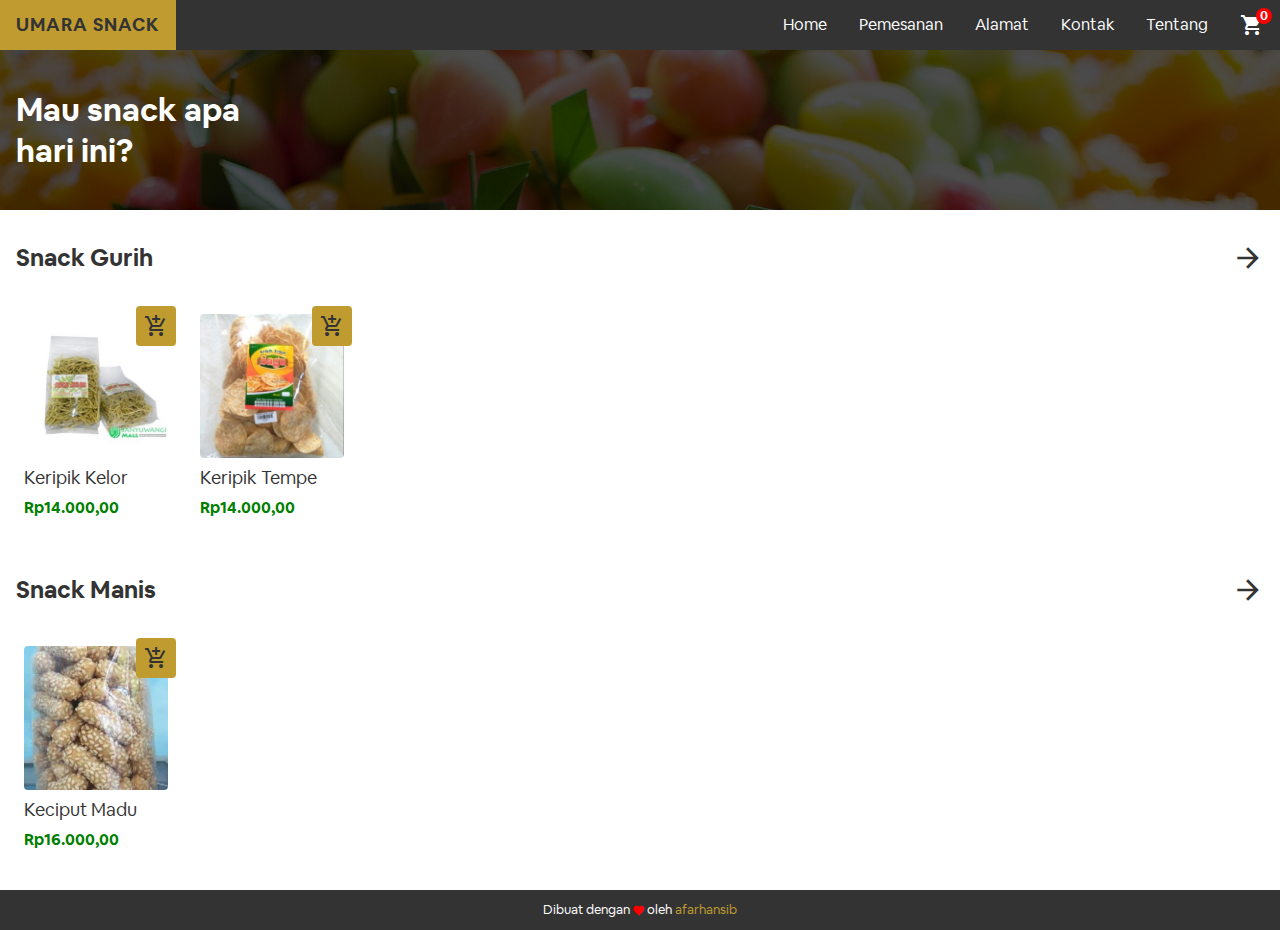
==== index.html @ 9baa284c "initial commit" ====
<!DOCTYPE html>
<html lang="en">

<head>
  <meta charset="utf-8">
  <title>Umara Snack</title>
  <meta name="description" content="Umara Snack Web Client">
  <meta name="viewport" content="width=device-width, minimum-scale=1.0, initial-scale=1.0, user-scalable=yes">
  <meta name="mobile-web-app-capable" content="yes">
  <meta name="apple-mobile-web-app-capable" content="yes">
  <meta name="application-name" content="Umara Snack">
  <meta name="apple-mobile-web-app-title" content="Umara Snack">
  <meta name="theme-color" content="#bf9b30">
  <meta name="msapplication-navbutton-color" content="#bf9b30">
  <meta name="apple-mobile-web-app-status-bar-style" content="black-translucent">
  <meta name="msapplication-starturl" content="/index.html">
  <link rel="stylesheet" href="assets/css/main.css" />
  <link rel="manifest" href="manifest.json">
  <link rel="icon" sizes="72x72" href="assets/img/icons/icon-72x72.png">
  <link rel="apple-touch-icon" sizes="72x72" href="assets/img/icons/icon-72x72.png">
  <link rel="icon" sizes="96x96" href="assets/img/icons/icon-96x96.png">
  <link rel="apple-touch-icon" sizes="96x96" href="assets/img/icons/icon-96x96.png">
  <link rel="icon" sizes="128x128" href="assets/img/icons/icon-128x128.png">
  <link rel="apple-touch-icon" sizes="128x128" href="assets/img/icons/icon-128x128.png">
  <link rel="icon" sizes="144x144" href="assets/img/icons/icon-144x144.png">
  <link rel="apple-touch-icon" sizes="144x144" href="assets/img/icons/icon-144x144.png">
  <link rel="icon" sizes="152x152" href="assets/img/icons/icon-152x152.png">
  <link rel="apple-touch-icon" sizes="152x152" href="assets/img/icons/icon-152x152.png">
  <link rel="icon" sizes="192x192" href="assets/img/icons/icon-192x192.png">
  <link rel="apple-touch-icon" sizes="192x192" href="assets/img/icons/icon-192x192.png">
  <link rel="icon" sizes="384x384" href="assets/img/icons/icon-384x384.png">
  <link rel="apple-touch-icon" sizes="384x384" href="assets/img/icons/icon-384x384.png">
  <link rel="icon" sizes="512x512" href="assets/img/icons/icon-512x512.png">
  <link rel="apple-touch-icon" sizes="512x512" href="assets/img/icons/icon-512x512.png">
</head>

<body>
  <div id="blocker"></div>
  <header>
    <nav>
      <div class="nav-desktop-wrapper">
        <a href="#home">Umara Snack</a>
        <ul>
          <li><a href="#home">Home</a></li>
          <li><a href="#pemesanan">Pemesanan</a></li>
          <li><a href="#alamat">Alamat</a></li>
          <li><a href="#kontak">Kontak</a></li>
          <li><a href="#tentang">Tentang</a></li>
          <li>
            <a href="#keranjang" class="cart">
              <i class="material-icons">shopping_cart</i>
              <span class="cart-count">0</span>
            </a>
          </li>
        </ul>
      </div>
      <div class="nav-mobile-wrapper">
        <a class="sidenav-trigger">
          <i class="material-icons">menu</i>
        </a>
        <a href="#home">Umara Snack</a>
        <a href="#keranjang" class="cart">
          <i class="material-icons">shopping_cart</i>
          <span class="cart-count">0</span>
        </a>
      </div>
    </nav>
  </header>
  <ul class="sidenav" id="nav-mobile">
    <!-- <li>
  <div class="img-wrapper">
    <img src="assets/img/icons/icon-512x512.png" alt="Icon UM">
  </div>
</li> -->
    <li><a href="#home">Home</a></li>
    <li><a href="#pemesanan">Pemesanan</a></li>
    <li><a href="#alamat">Alamat</a></li>
    <li><a href="#kontak">Kontak</a></li>
    <li><a href="#tentang">Tentang</a></li>
    <li id="install-banner">
      <a class="btn" id="install-btn">Install Aplikasi</a>
    </li>
  </ul>
  <main>
    <div class="lds-grid">
      <div></div>
      <div></div>
      <div></div>
      <div></div>
      <div></div>
      <div></div>
      <div></div>
      <div></div>
      <div></div>
    </div>
  </main>
  <footer title="27 Mei 2020 - 28 Mei 2020">
    <p>Dibuat dengan</p>
    <i class="material-icons">favorite</i>
    <p> oleh
      <a rel="noreferrer" href="https://afarhansib.github.io/" target="_blank">afarhansib</a>
    </p>
  </footer>
  <script src="assets/js/main.js"></script>
  <script src="assets/js/api.js"></script>
  <script src="assets/js/router.js"></script>
  <script src="assets/js/helper.js"></script>
</body>

</html>
---- assets/css/main.css ----
/*load fonts*/

@font-face {
  font-family: 'Airbnb Cereal';
  src: url('../fonts/AirbnbCereal-Book.ttf') format('truetype');
  font-weight: normal;
  font-style: normal;
  font-display: swap;
}

@font-face {
  font-family: 'Airbnb Cereal';
  src: url('../fonts/AirbnbCereal-Bold.ttf') format('truetype');
  font-weight: bold;
  font-style: normal;
  font-display: swap;
}

@font-face {
  font-family: 'Material Icons';
  src: url('../fonts/MaterialIcons-Regular.ttf') format('truetype');
  font-style: normal;
  font-weight: 400;
  font-display: swap;
}

/*material icon*/

.material-icons {
  font-family: 'Material Icons';
  font-weight: normal;
  font-style: normal;
  font-size: 24px;
  display: inline-block;
  line-height: 1;
  text-transform: none;
  letter-spacing: normal;
  word-wrap: normal;
  white-space: nowrap;
  direction: ltr;
  -webkit-font-smoothing: antialiased;
  text-rendering: optimizeLegibility;
  -moz-osx-font-smoothing: grayscale;
  font-feature-settings: 'liga';
}

* {
  margin: 0;
  padding: 0;
  transition: .2s;
  box-sizing: border-box;
  text-decoration: none;
  color: var(--color-text);
  font-family: "Airbnb Cereal", sans-serif;
  /*box-shadow: 0 0 0 1px red;*/
}

:root {
  --color-theme: #bf9b30;
  --color-text: #333333;
  --color-white: #ffffff;
  --color-white-hover: #efefef;
  --color-black: #333333;
  --color-theme-hover: #ecc44a;
}

html {
  height: -webkit-fill-available;
}

body {
  position: relative;
  min-height: 100vh;
  min-height: -webkit-fill-available;


}

img {
  width: 100%;
}

body {
  background-color: var(--color-white);
}

a {
  color: var(--color-theme);
}

header {
  position: fixed;
  width: 100%;
  z-index: 9;
}

li#install-banner {
  position: absolute;
  bottom: 0;
  display: none;
  width: 15rem;
  text-align: center;
  padding: 1rem;
}

a.btn,
button.btn {
  background-color: var(--color-theme);
  font-weight: bold;
  text-transform: uppercase;
  letter-spacing: 1px;
  color: var(--color-black) !important;
  cursor: pointer;
  border-radius: 4px;
  -webkit-user-select: none;
  border: none;
  padding: 0.5rem;
}

a.btn:hover,
button.btn:hover {
  background-color: var(--color-theme-hover) !important;
  transform: scale(1.02);
}

[class*='nav'] {
  -webkit-user-select: none;
}

.nav-desktop-wrapper {
  display: none;
}

.nav-desktop-wrapper {
  justify-content: space-between;
  height: 50px;
  background-color: var(--color-black);
}

.nav-desktop-wrapper a {
  color: var(--color-white);
}

.nav-desktop-wrapper a:hover {
  background-color: var(--color-theme);
  color: var(--color-text);
}

.nav-desktop-wrapper>a {
  text-transform: uppercase;
  font-weight: bold;
  font-size: large;
  padding: 0 1rem;
  letter-spacing: 1px;
  line-height: 50px;
}

.nav-desktop-wrapper ul {
  display: flex;
  list-style-type: none;
}

.nav-desktop-wrapper ul li a {
  display: block;
  padding: 0 1rem;
  line-height: 50px;
}

.nav-desktop-wrapper ul li a i {
  color: var(--color-white);
  display: block;
  line-height: 50px;
}

#blocker {
  position: fixed;
  width: 100%;
  height: 100%;
  background-color: var(--color-black);
  z-index: 10;
  opacity: 0;
  pointer-events: none;
}

#blocker.show {
  opacity: 0.8;
  pointer-events: all;
}

.sidenav {
  height: 100%;
  /*width: 0;*/
  width: 15rem;
  position: fixed;
  z-index: 11;
  top: 0;
  /*left: 0;*/
  left: -15rem;
  overflow-x: hidden;
  background-color: var(--color-black);
}

.sidenav.show {
  /*width: 15rem;*/
  box-shadow: 10px 0px 20px 0 rgba(0, 0, 0, .2);
  left: 0;
}

.sidenav .img-wrapper {
  padding: 2rem;
  text-align: center;
}

.sidenav img {
  width: 60%;
}

a.cart {
  position: relative;
}

.cart span {
  position: absolute;
  top: 0.5rem;
  right: 0.5rem;
  display: block;
  background-color: red;
  padding: 0.5rem 0.25rem;
  font-size: small;
  line-height: 0rem;
  height: 1rem;
  border-radius: 50%;
  font-weight: bold;
  color: var(--color-white);
}

.sidenav a {
  color: var(--color-white);
  display: block;
  padding: 1rem;
}

.sidenav a:hover {
  color: var(--color-text);
  background-color: var(--color-theme);
}

.nav-mobile-wrapper {
  display: flex;
  justify-content: space-between;
  height: 50px;
  background-color: var(--color-black);
}

.nav-mobile-wrapper a {
  color: var(--color-white);
}

.nav-mobile-wrapper a:hover {
  background-color: var(--color-theme);
  color: var(--color-text);
}

.nav-mobile-wrapper a:hover i {
  color: var(--color-text);
}

.nav-mobile-wrapper>a {
  text-transform: uppercase;
  letter-spacing: 1px;
  font-weight: bold;
  font-size: large;
  padding: 0 1rem;
  line-height: 50px;
}

.nav-mobile-wrapper a {
  display: block;
  padding: 0 1rem;
  line-height: 50px;
}

.nav-mobile-wrapper a i {
  color: var(--color-theme);
  display: block;
  line-height: 50px;
}


footer {
  position: absolute;
  width: 100%;
  bottom: 0;
}

main {
  padding-top: 50px;
  padding-bottom: 40px;
}

footer {
  background-color: var(--color-black);
  text-align: center;
  font-size: small;
  height: 40px;
  overflow: hidden;
  display: flex;
  justify-content: center;
}

footer>* {
  color: var(--color-white);
  line-height: 40px;

}

footer i {
  display: block !important;
  padding: 0 2px;
  font-size: small !important;
  color: red;
  line-height: 42px !important;
}

.lds-grid {
  display: block;
  position: absolute;
  width: 80px;
  height: 80px;
  left: calc(50% - 40px);
  top: calc(50% - 40px);
}

.lds-grid div {
  position: absolute;
  width: 16px;
  height: 16px;
  background: var(--color-black);
  animation: lds-grid 1.2s linear infinite;
}

.lds-grid div:nth-child(1) {
  top: 8px;
  left: 8px;
  animation-delay: 0s;
}

.lds-grid div:nth-child(2) {
  top: 8px;
  left: 32px;
  animation-delay: -0.4s;
}

.lds-grid div:nth-child(3) {
  top: 8px;
  left: 56px;
  animation-delay: -0.8s;
}

.lds-grid div:nth-child(4) {
  top: 32px;
  left: 8px;
  animation-delay: -0.4s;
}

.lds-grid div:nth-child(5) {
  top: 32px;
  left: 32px;
  animation-delay: -0.8s;
}

.lds-grid div:nth-child(6) {
  top: 32px;
  left: 56px;
  animation-delay: -1.2s;
}

.lds-grid div:nth-child(7) {
  top: 56px;
  left: 8px;
  animation-delay: -0.8s;
}

.lds-grid div:nth-child(8) {
  top: 56px;
  left: 32px;
  animation-delay: -1.2s;
}

.lds-grid div:nth-child(9) {
  top: 56px;
  left: 56px;
  animation-delay: -1.6s;
}

@keyframes lds-grid {

  0%,
  49% {
    /*opacity: 1;*/
    background-color: var(--color-black);
  }

  50%,
  100% {
    background-color: var(--color-theme);
    /*opacity: 0.5;*/
  }
}

@media screen and (min-width: 700px) {
  .nav-desktop-wrapper {
    display: flex;
  }

  .nav-mobile-wrapper {
    display: none;
  }
}

.container {
  padding: 1rem;
}

/*page home*/
.hero {
  height: 10rem;
  overflow: hidden;
  position: relative;
}

.overlay {
  position: absolute;
  background-color: rgba(0, 0, 0, 0.7);
  width: 100%;
  height: 100%;
  font-weight: bold;
  font-size: xx-large;
  padding: 1rem;
  display: flex;
  align-items: start;
  justify-content: center;
  flex-direction: column;
}

.overlay p {
  color: var(--color-white);
}

.cat-wrapper {
  margin-bottom: 1rem;
}

.cat-wrapper:not(:first-child) {
  margin-top: 2rem;
}

.cat-head {
  display: flex;
  justify-content: space-between;
  padding: 1rem 0;
  overflow: hidden;
  margin-bottom: 1rem;
  border-radius: 4px;
}

.cat-head:hover {
  padding: 1rem;
  background-color: var(--color-theme);
}

span.cat-more i {
  font-size: xx-large;
  display: block;
}

.cat-title {
  font-weight: bold;
  font-size: x-large;
}

a.cat-more i {
  font-size: xx-large !important;
}

.item-wrapper {
  position: relative;
  width: 10rem;
  margin-right: 1rem;
}

a.item {
  display: block;
  width: 10rem;
  margin-right: 0.5rem;
  padding: 0.5rem;
  border-radius: 4px;
}

.cat-item-list {
  display: flex;
  overflow-y: auto;
}

.item-add a.btn {
  width: 100%;
  display: block;
  height: 40px;
  padding: 0.5rem;
  text-align: center;
}

.item-name {
  font-size: large;
  padding: 0.5rem 0;
}

.item-price {
  font-weight: bold;
  color: green;
}

a.item:hover {
  background-color: var(--color-white-hover);
}

.item-thumbnail {
  border-radius: 4px;
  overflow: hidden;
  position: relative;
}

.item-add {
  position: absolute;
  right: 0;
  z-index: 1;
}



.item-thumbnail img {
  display: block;
}
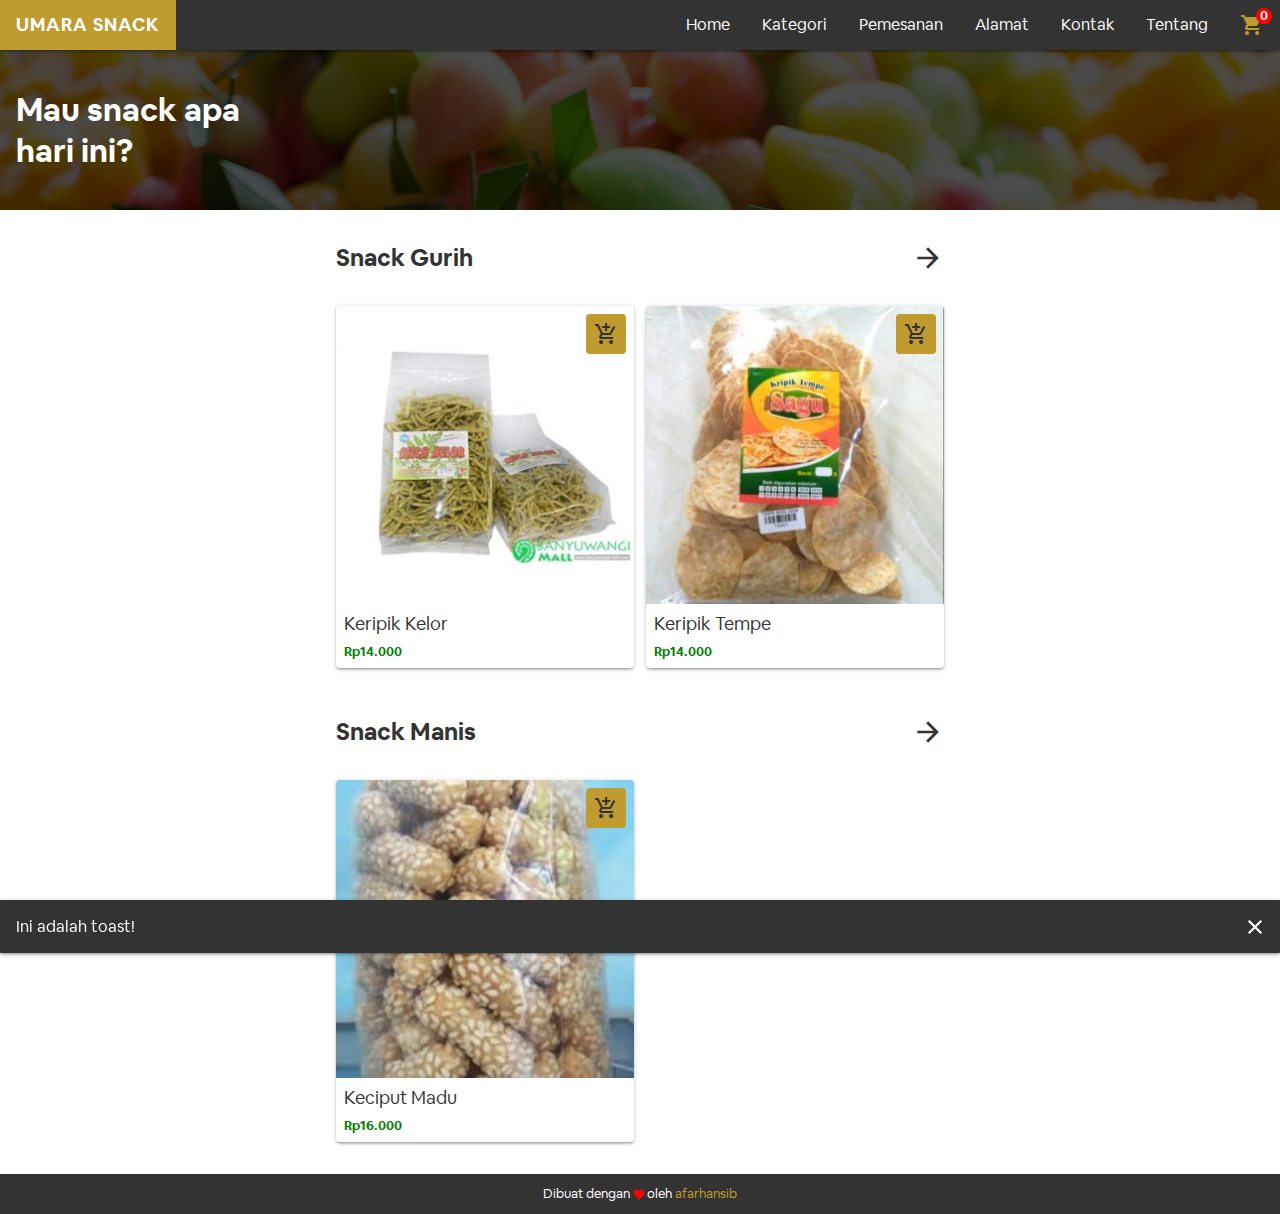
==== commit 498e26fd: "update 1 Juni 2020" ====
--- a/index.html
+++ b/index.html
@@ -42,6 +42,7 @@
         <a href="#home">Umara Snack</a>
         <ul>
           <li><a href="#home">Home</a></li>
+          <li><a href="#kategori">Kategori</a></li>
           <li><a href="#pemesanan">Pemesanan</a></li>
           <li><a href="#alamat">Alamat</a></li>
           <li><a href="#kontak">Kontak</a></li>
@@ -66,21 +67,24 @@
       </div>
     </nav>
   </header>
-  <ul class="sidenav" id="nav-mobile">
+  <div class="sidenav" id="nav-mobile">
     <!-- <li>
   <div class="img-wrapper">
     <img src="assets/img/icons/icon-512x512.png" alt="Icon UM">
   </div>
 </li> -->
-    <li><a href="#home">Home</a></li>
-    <li><a href="#pemesanan">Pemesanan</a></li>
-    <li><a href="#alamat">Alamat</a></li>
-    <li><a href="#kontak">Kontak</a></li>
-    <li><a href="#tentang">Tentang</a></li>
-    <li id="install-banner">
-      <a class="btn" id="install-btn">Install Aplikasi</a>
-    </li>
-  </ul>
+    <ul>
+      <li><a href="#home">Home</a></li>
+      <li><a href="#kategori">Kategori</a></li>
+      <li><a href="#pemesanan">Pemesanan</a></li>
+      <li><a href="#alamat">Alamat</a></li>
+      <li><a href="#kontak">Kontak</a></li>
+      <li><a href="#tentang">Tentang</a></li>
+    </ul>
+    <div id="install-banner">
+      <a class="btn pulse" id="install-btn">Install Aplikasi</a>
+    </div>
+  </div>
   <main>
     <div class="lds-grid">
       <div></div>
@@ -101,7 +105,19 @@
       <a rel="noreferrer" href="https://afarhansib.github.io/" target="_blank">afarhansib</a>
     </p>
   </footer>
+  <div class="toast">
+    <div class="toast-msg">Ini adalah toast!</div>
+    <div class="toast-action">
+      <!-- <div class="toast-action-button">
+  <button class="btn">OK</button>
+</div> -->
+      <div class="toast-close">
+        <button class="btn-clear"><i class="material-icons">close</i></button>
+      </div>
+    </div>
+  </div>
   <script src="assets/js/main.js"></script>
+  <script src="assets/js/db.js"></script>
   <script src="assets/js/api.js"></script>
   <script src="assets/js/router.js"></script>
   <script src="assets/js/helper.js"></script>
--- a/assets/css/main.css
+++ b/assets/css/main.css
@@ -58,10 +58,13 @@
 :root {
   --color-theme: #bf9b30;
   --color-text: #333333;
+  --color-black-hover: #5d5b5b;
   --color-white: #ffffff;
   --color-white-hover: #efefef;
   --color-black: #333333;
   --color-theme-hover: #ecc44a;
+  --color-green: green;
+  --color-theme-hover2: #f3cf63;
 }
 
 html {
@@ -94,8 +97,9 @@
   z-index: 9;
 }
 
-li#install-banner {
+#install-banner {
   position: absolute;
+  /*position: fixed;*/
   bottom: 0;
   display: none;
   width: 15rem;
@@ -120,7 +124,7 @@
 a.btn:hover,
 button.btn:hover {
   background-color: var(--color-theme-hover) !important;
-  transform: scale(1.02);
+  /*transform: scale(1.02);*/
 }
 
 [class*='nav'] {
@@ -143,6 +147,9 @@
 
 .nav-desktop-wrapper a:hover {
   background-color: var(--color-theme);
+}
+
+.nav-desktop-wrapper a:hover i {
   color: var(--color-text);
 }
 
@@ -167,7 +174,7 @@
 }
 
 .nav-desktop-wrapper ul li a i {
-  color: var(--color-white);
+  color: var(--color-theme);
   display: block;
   line-height: 50px;
 }
@@ -193,11 +200,17 @@
   width: 15rem;
   position: fixed;
   z-index: 11;
+  /*padding-bottom: 6rem;*/
   top: 0;
   /*left: 0;*/
   left: -15rem;
   overflow-x: hidden;
   background-color: var(--color-black);
+}
+
+.sidenav ul {
+  height: calc(100% - 5.3125rem);
+  overflow: auto;
 }
 
 .sidenav.show {
@@ -238,6 +251,7 @@
   color: var(--color-white);
   display: block;
   padding: 1rem;
+  width: 100%;
 }
 
 .sidenav a:hover {
@@ -278,6 +292,7 @@
   display: block;
   padding: 0 1rem;
   line-height: 50px;
+  cursor: pointer;
 }
 
 .nav-mobile-wrapper a i {
@@ -311,7 +326,7 @@
 footer>* {
   color: var(--color-white);
   line-height: 40px;
-
+  margin: 0 !important;
 }
 
 footer i {
@@ -420,6 +435,8 @@
 
 .container {
   padding: 1rem;
+  max-width: 640px;
+  margin: auto;
 }
 
 /*page home*/
@@ -445,6 +462,7 @@
 
 .overlay p {
   color: var(--color-white);
+  margin: 0;
 }
 
 .cat-wrapper {
@@ -485,21 +503,23 @@
 
 .item-wrapper {
   position: relative;
-  width: 10rem;
-  margin-right: 1rem;
+  /*width: 10rem;*/
+  /*margin-right: 1rem;*/
 }
 
 a.item {
   display: block;
-  width: 10rem;
-  margin-right: 0.5rem;
-  padding: 0.5rem;
+  /*width: 10rem;*/
+  /*margin-right: 0.5rem;*/
+  /*box-shadow: 1px 1px 2px 0 rgba(0, 0, 0, 0.6);*/
   border-radius: 4px;
 }
 
 .cat-item-list {
-  display: flex;
-  overflow-y: auto;
+  display: grid;
+  /*margin-top: 1rem;*/
+  grid-template-columns: repeat(2, calc(50% - 0.375rem));
+  grid-gap: 0.75rem;
 }
 
 .item-add a.btn {
@@ -512,32 +532,556 @@
 
 .item-name {
   font-size: large;
-  padding: 0.5rem 0;
+  padding: 0.5rem;
 }
 
 .item-price {
   font-weight: bold;
   color: green;
-}
-
-a.item:hover {
+  padding: 0 0.5rem 0.5rem;
+  font-size: small;
+}
+
+.item-thumbnail {
+  border-radius: 4px 4px 0 0;
+  overflow: hidden;
+  position: relative;
+}
+
+.item-add {
+  position: absolute;
+  right: 0.5rem;
+  top: 0.5rem;
+  z-index: 1;
+}
+
+
+
+.item-thumbnail img {
+  display: block;
+}
+
+/* toast */
+.toast {
+  position: fixed;
+  bottom: -53px;
+  background-color: var(--color-black);
+  width: 100%;
+  z-index: 8;
+  display: flex;
+  justify-content: space-between;
+}
+
+.toast.show {
+  bottom: 0;
+}
+
+.toast-msg {
+  color: var(--color-white);
+  padding: 1rem;
+}
+
+.toast-action {
+  display: flex;
+}
+
+button:focus {
+  outline: none;
+}
+
+.toast-action-button {
+  display: flex;
+  justify-content: center;
+  align-items: center;
+}
+
+.toast-close .btn-clear {
+  /* width: 40px; */
+  /* height: 40px; */
+  width: 34px;
+  height: 34px;
+  padding: 0;
+  line-height: 50px;
+}
+
+.btn-clear {
+  background-color: unset !important;
+  border: none;
+  font-weight: bold;
+  color: var(--color-white) !important;
+  text-transform: uppercase;
+  cursor: pointer;
+  letter-spacing: 1px;
+  border-radius: 4px;
+  -webkit-user-select: none;
+}
+
+.btn-clear>i {
+  color: var(--color-white);
+}
+
+.toast-close {
+  width: 50px;
+  display: flex;
+  justify-content: center;
+  align-items: center;
+}
+
+.btn-clear:hover {
+  background-color: var(--color-black-hover) !important;
+}
+
+.product-image {
+  position: relative;
+}
+
+h3.product-price {
+  margin: 0;
+}
+
+.top-bar {
+  position: absolute;
+  width: 100%;
+  height: 40px;
+  display: flex;
+  justify-content: space-between;
+}
+
+.stock-availability {
+  background-color: green;
+  color: var(--color-white);
+  border-radius: 4px;
+  padding: 0 1rem;
+  /* line-height: 40px; */
+  align-items: center;
+  display: flex;
+}
+
+.stock-availability * {
+  color: var(--color-white);
+  /* line-height: 40px; */
+  display: block;
+}
+
+.stock-availability span {
+  margin-right: 10px;
+}
+
+.product-image img {
+  display: block;
+  border-radius: 4px;
+}
+
+h2.product-name {
+  padding: 1rem 0 0.5rem;
+}
+
+h3.product-price {
+  color: green;
+  /* padding: 0.5rem 0; */
+}
+
+p.product-desc {
+  padding-top: 1rem;
+  margin-bottom: 10px;
+}
+
+.bottom-bar {
+  position: fixed;
+  z-index: 7;
+  background-color: var(--color-black);
+  display: grid;
+  width: 100%;
+  left: 0;
+  height: 50px;
+  bottom: 0;
+  grid-template-columns: auto 42px 42px 50px;
+}
+
+.add-to-cart-btn {
+  width: 50px;
+  display: flex;
+  justify-content: center;
+  align-items: center;
+}
+
+.fav-btn,
+.share-btn {
+  width: 42px;
+  display: flex;
+  justify-content: flex-end;
+  align-items: center;
+}
+
+.add-to-cart-btn .btn,
+.fav-btn .btn,
+.share-btn .btn {
+  width: 34px;
+  height: 34px;
+  padding: 0;
+  line-height: 50px;
+}
+
+.buy-btn .btn {
+  width: 100%;
+  height: 100%;
+}
+
+.buy-btn {
+  padding: 8px 0 8px 8px;
+}
+
+/*all page*/
+.top-bar-page {
+  display: flex;
+}
+
+button.btn.back-btn {
+  margin-right: 1rem
+}
+
+button.btn.back-btn i {
+  display: block;
+  width: 100%;
+  height: 100%;
+}
+
+ul.cat-links {
+  list-style-type: none;
+  margin-top: 1rem;
+}
+
+li.cat-link {
+  margin-bottom: 0.5rem;
+}
+
+li.cat-link a {
+  background-color: var(--color-theme);
+  border-radius: 4px;
+  display: flex;
+  padding: 1rem;
+  width: 100%;
+  justify-content: space-between;
+}
+
+li.cat-link a h3 {
+  margin: 0;
+}
+
+li.cat-link a span {
+  display: block;
+}
+
+
+/*li.cat-link a:hover {
+    background-color: #f3cf63;
+}*/
+.ripple {
+  background-position: center;
+  transition: background 0.2s;
+}
+
+.ripple:hover {
+  background: var(--color-theme-hover) radial-gradient(circle, transparent 1%, var(--color-theme-hover) 1%) center/15000%;
+}
+
+.ripple:active {
+  background-color: var(--color-theme-hover2);
+  background-size: 100%;
+  transition: background 0s;
+}
+
+/*cat all item*/
+.cat-all-item-list {
+  display: grid;
+  margin-top: 1rem;
+  grid-template-columns: repeat(2, calc(50% - 0.375rem));
+  grid-gap: 0.75rem;
+}
+
+.cat-all-item-list .item-wrapper {
+  margin: 0;
+  width: unset;
+}
+
+.cat-all-item-list .item-wrapper a {
+  width: unset;
+  margin: 0;
+}
+
+/* all static page*/
+.static-wrapper {
+  margin-top: 1rem;
+}
+
+p {
+  margin: 1rem 0;
+}
+
+ul {
+  list-style-type: none;
+}
+
+ol {
+  margin-inline-start: 2rem;
+}
+
+blockquote {
+  display: block;
+  padding: 1rem;
+  margin-bottom: 1rem;
+  border-radius: 4px;
   background-color: var(--color-white-hover);
 }
 
-.item-thumbnail {
+div#map {
+  margin-top: 1rem;
+  width: 100%;
+  height: 400px;
+  border-radius: 4px;
+}
+
+div#openMap {
+  margin-top: 1rem;
+  width: 100%;
+  height: 400px;
   border-radius: 4px;
   overflow: hidden;
+}
+
+a.btn.full.with-icon {
+  display: flex;
+  justify-content: space-between;
+  align-items: center;
+  margin-bottom: 0.5rem;
+}
+
+.lowercase {
+  text-transform: lowercase;
+}
+
+.capitalize {
+  text-transform: capitalize;
+}
+
+h3 {
+  margin: 1rem 0 0.5rem 0;
+}
+
+svg {
+  width: 22px;
+  height: 22px;
+  fill: var(--color-black);
+}
+
+p.app {
+  text-align: center;
+  margin-top: 3rem;
+  color: var(--color-black-hover);
+}
+
+/*cart item*/
+
+.wrapper {
+  margin-top: 1rem;
+  padding-bottom: 8rem;
+}
+
+.cart-item {
+  margin-bottom: 0.75rem;
+  display: flex;
+  border-radius: 4px;
+  background-color: var(--color-white-hover);
+}
+
+.top-sec {
+  display: grid;
+  grid-template-columns: auto 50px;
+}
+
+.bot-sec {
+  display: flex;
+  justify-content: space-between;
+}
+
+.bot-sec {
+  display: flex;
+}
+
+.item-detail-wrapper {
+  width: 100%;
+}
+
+.del-btn-wrapper i {
+  color: var(--color-black);
+}
+
+.del-btn-wrapper {
+  width: 50px;
+  height: 50px;
+  display: flex;
+  justify-content: center;
+  align-items: center;
+}
+
+.prod-name-wrapper {
+  padding-left: 1rem;
+  font-size: larger;
+}
+
+.del-btn-wrapper button.btn-clear {
+  height: 2rem;
+  width: 2rem;
+  display: flex;
+  justify-content: center;
+  align-items: center;
+}
+
+.prod-name-wrapper p {
+  margin-bottom: 0;
+}
+
+.price-wrapper * {
+  padding-right: 1rem;
+  color: var(--color-green);
+  font-weight: bold;
+}
+
+.price-wrapper {
+  display: flex;
+  align-items: flex-end;
+}
+
+form.qty .btn {
+  width: 2rem;
+  height: 2rem;
+  padding: 0;
+  display: flex;
+  justify-content: center;
+  align-items: center;
+}
+
+form.qty {
+  padding: 1rem;
+  display: flex;
+}
+
+form.qty input {
+  width: 3rem;
+  height: 2rem;
+  border: none;
+  text-align: center;
+  display: block;
+  font-size: large;
+}
+
+.img-wrapper {
+  width: 5rem;
+}
+
+.cart-item .img {
+  background-position: center;
+  width: 7rem;
+  border-radius: 4px 0 0 4px;
+  background-size: cover;
+}
+
+.del-btn-wrapper .btn-clear.light:hover {
+  background-color: var(--color-white) !important;
+}
+
+button.btn.plus-btn {
+  border-radius: 0 4px 4px 0;
+}
+
+button.btn.minus-btn {
+  border-radius: 4px 0 0 4px;
+}
+
+/*shadow for all*/
+header,
+.toast,
+a.item,
+.cart-item {
+  box-shadow: 0 2px 2px 0 rgba(0, 0, 0, 0.14), 0 3px 1px -2px rgba(0, 0, 0, 0.12), 0 1px 5px 0 rgba(0, 0, 0, 0.2);
+}
+
+a.item:hover,
+.cart-item:hover {
+  box-shadow: 0 2px 4px 0 rgba(0, 0, 0, 0.14), 0 3px 9px -2px rgba(0, 0, 0, 0.12), 0 1px 7px 0 rgba(0, 0, 0, 0.2);
+}
+
+/*keranjang*/
+.bot-bar {
+  background-color: var(--color-black);
+  /* color: var(--color-white); */
+  position: fixed;
+  width: 100%;
+  left: 0;
+  z-index: 3;
+  bottom: 0;
+  padding: 1rem;
+}
+
+.subtotal-wrapper * {
+  color: var(--color-white);
+  margin: 0;
+}
+
+.subtotal-wrapper {
+  display: flex;
+  align-items: center;
+  justify-content: space-between;
+}
+
+.subtotal-wrapper h2 {
+  /* color: var(--color-green); */
+}
+
+.checkout-wrapper {
+  margin-top: 1rem;
+  display: flex;
+  justify-content: flex-end;
+}
+
+/*pulse :3*/
+.pulse {
+
   position: relative;
-}
-
-.item-add {
-  position: absolute;
-  right: 0;
-  z-index: 1;
-}
-
-
-
-.item-thumbnail img {
-  display: block;
+  box-shadow: 0 0 0 0 var(--color-theme);
+  -webkit-animation: pulse 1s infinite cubic-bezier(0.24, 0, 0.38, 1);
+  -moz-animation: pulse 1s infinite cubic-bezier(0.24, 0, 0.38, 1);
+  -ms-animation: pulse 1s infinite cubic-bezier(0.24, 0, 0.38, 1);
+  animation: pulse 1s infinite cubic-bezier(0.24, 0, 0.38, 1);
+}
+
+.pulse:hover {
+  -webkit-animation: none;
+  -moz-animation: none;
+  -ms-animation: none;
+  animation: none;
+}
+
+@-webkit-keyframes pulse {
+  to {
+    box-shadow: 0 0 0 10px rgba(232, 76, 61, 0);
+  }
+}
+
+@-moz-keyframes pulse {
+  to {
+    box-shadow: 0 0 0 10px rgba(232, 76, 61, 0);
+  }
+}
+
+@-ms-keyframes pulse {
+  to {
+    box-shadow: 0 0 0 10px rgba(232, 76, 61, 0);
+  }
+}
+
+@keyframes pulse {
+  to {
+    box-shadow: 0 0 0 10px rgba(232, 76, 61, 0);
+  }
 }